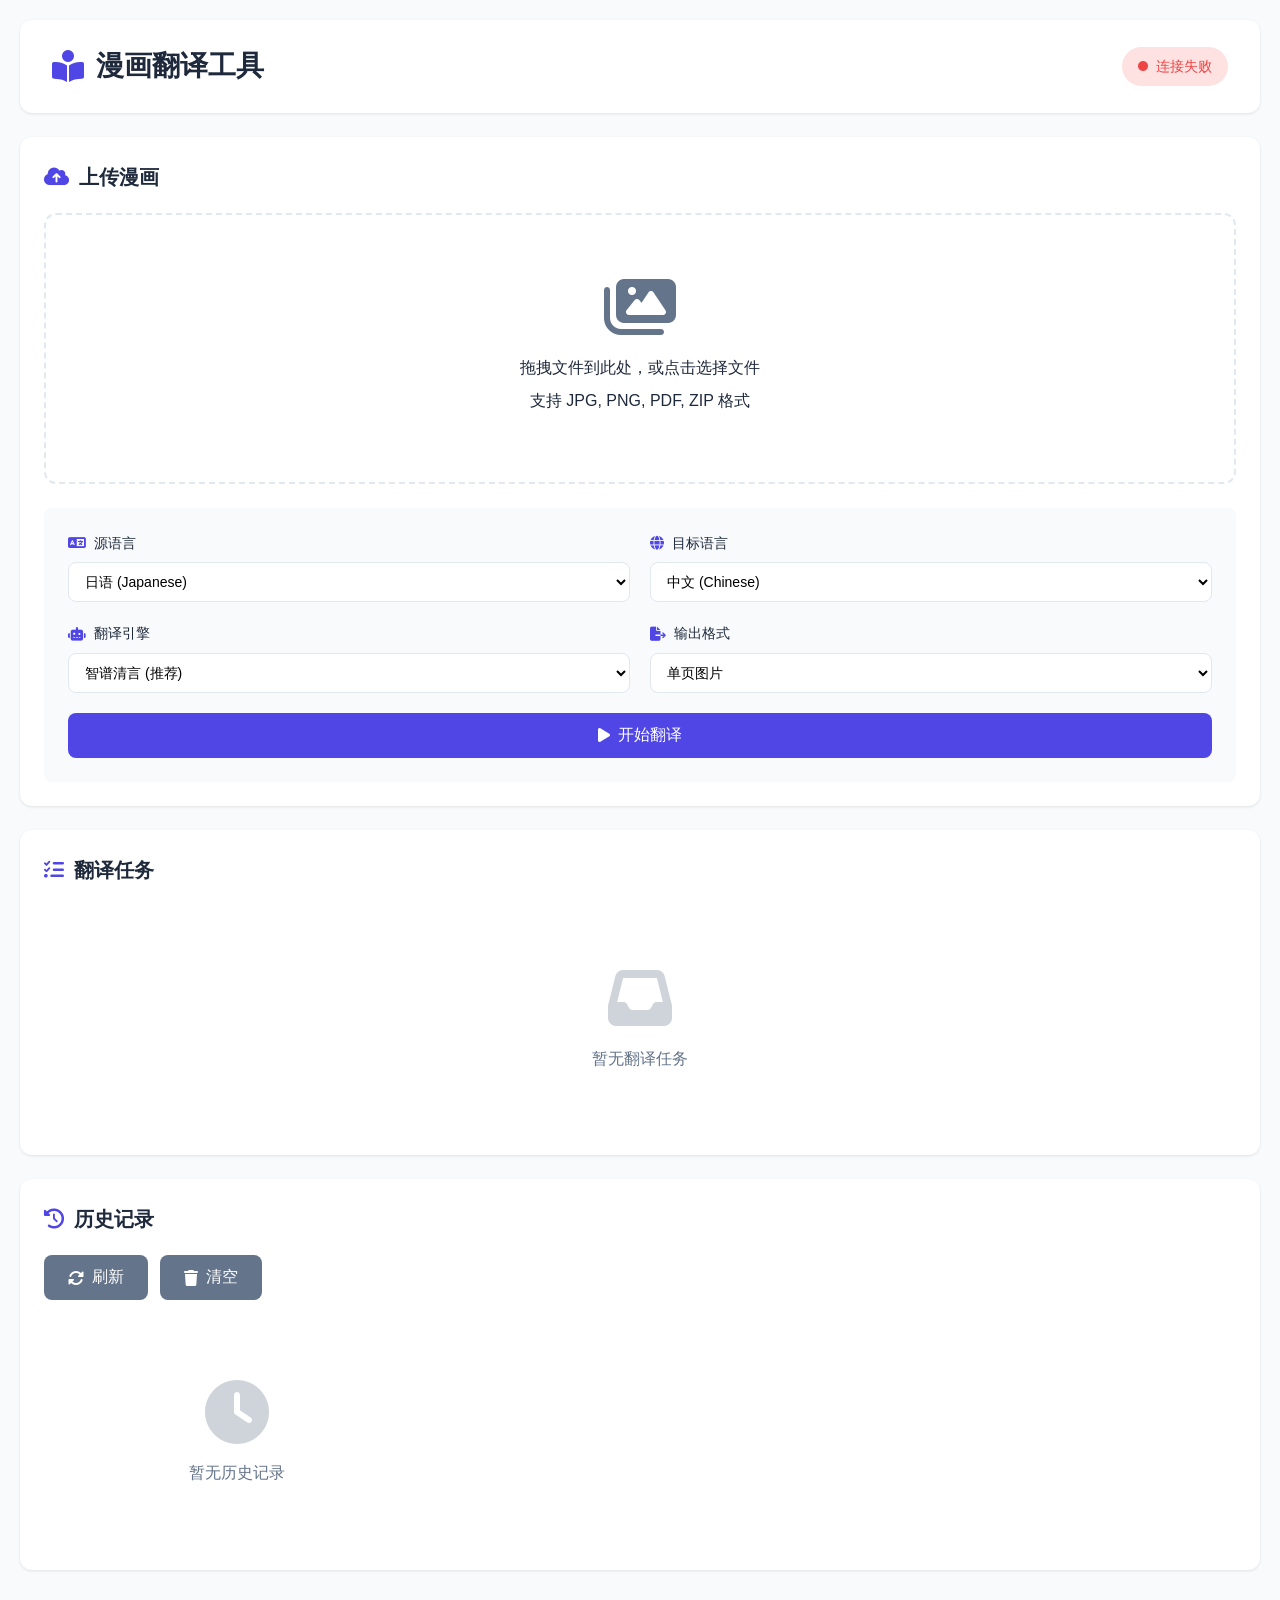
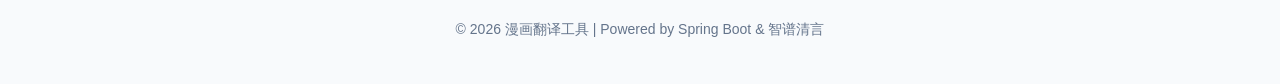
==== src/main/resources/static/index.html @ a0394111 "fea:update:front_end" ====
<!DOCTYPE html>
<html lang="zh-CN">
<head>
    <meta charset="UTF-8">
    <meta name="viewport" content="width=device-width, initial-scale=1.0">
    <title>漫画翻译工具 - Manga Translation</title>
    <link rel="stylesheet" href="css/style.css">
    <link rel="stylesheet" href="https://cdnjs.cloudflare.com/ajax/libs/font-awesome/6.4.0/css/all.min.css">
</head>
<body>
    <div class="container">
        <!-- 头部 -->
        <header class="header">
            <div class="logo">
                <i class="fas fa-book-reader"></i>
                <h1>漫画翻译工具</h1>
            </div>
            <div class="header-info">
                <span id="connection-status" class="status-badge">
                    <i class="fas fa-circle"></i> 连接正常
                </span>
            </div>
        </header>

        <!-- 主内容区 -->
        <main class="main-content">
            <!-- 上传区域 -->
            <section class="upload-section card">
                <h2><i class="fas fa-cloud-upload-alt"></i> 上传漫画</h2>
                <div class="upload-area" id="uploadArea">
                    <input type="file" id="fileInput" accept="image/*,.pdf,.zip" multiple hidden>
                    <div class="upload-placeholder">
                        <i class="fas fa-images"></i>
                        <p>拖拽文件到此处，或点击选择文件</p>
                        <p class="upload-hint">支持 JPG, PNG, PDF, ZIP 格式</p>
                    </div>
                </div>

                <!-- 翻译配置 -->
                <div class="config-section">
                    <div class="config-row">
                        <div class="config-item">
                            <label><i class="fas fa-language"></i> 源语言</label>
                            <select id="sourceLanguage">
                                <option value="ja">日语 (Japanese)</option>
                                <option value="en">英语 (English)</option>
                                <option value="ko">韩语 (Korean)</option>
                                <option value="zh">中文 (Chinese)</option>
                            </select>
                        </div>
                        <div class="config-item">
                            <label><i class="fas fa-globe"></i> 目标语言</label>
                            <select id="targetLanguage">
                                <option value="zh">中文 (Chinese)</option>
                                <option value="en">英语 (English)</option>
                                <option value="ja">日语 (Japanese)</option>
                                <option value="ko">韩语 (Korean)</option>
                            </select>
                        </div>
                    </div>

                    <div class="config-row">
                        <div class="config-item">
                            <label><i class="fas fa-robot"></i> 翻译引擎</label>
                            <select id="translationEngine">
                                <option value="ZHIPU">智谱清言 (推荐)</option>
                                <option value="OPENAI">OpenAI GPT-4</option>
                                <option value="CLAUDE">Claude 3.5</option>
                                <option value="DEEPSEEK">DeepSeek</option>
                            </select>
                        </div>
                        <div class="config-item">
                            <label><i class="fas fa-file-export"></i> 输出格式</label>
                            <select id="outputFormat">
                                <option value="SINGLE_IMAGE">单页图片</option>
                                <option value="MULTI_IMAGE">多页图片</option>
                                <option value="PDF">PDF文档</option>
                                <option value="EPUB">EPUB电子书</option>
                            </select>
                        </div>
                    </div>

                    <button class="btn-primary" id="startTranslation">
                        <i class="fas fa-play"></i> 开始翻译
                    </button>
                </div>
            </section>

            <!-- 任务列表 -->
            <section class="tasks-section card">
                <h2><i class="fas fa-tasks"></i> 翻译任务</h2>
                <div id="tasksList" class="tasks-list">
                    <div class="empty-state">
                        <i class="fas fa-inbox"></i>
                        <p>暂无翻译任务</p>
                    </div>
                </div>
            </section>

            <!-- 历史记录 -->
            <section class="history-section card">
                <h2><i class="fas fa-history"></i> 历史记录</h2>
                <div class="history-controls">
                    <button class="btn-secondary" id="refreshHistory">
                        <i class="fas fa-sync-alt"></i> 刷新
                    </button>
                    <button class="btn-secondary" id="clearHistory">
                        <i class="fas fa-trash"></i> 清空
                    </button>
                </div>
                <div id="historyList" class="history-list">
                    <div class="empty-state">
                        <i class="fas fa-clock"></i>
                        <p>暂无历史记录</p>
                    </div>
                </div>
            </section>
        </main>

        <!-- 底部 -->
        <footer class="footer">
            <p>&copy; 2026 漫画翻译工具 | Powered by Spring Boot & 智谱清言</p>
        </footer>
    </div>

    <!-- 进度弹窗 -->
    <div id="progressModal" class="modal">
        <div class="modal-content">
            <div class="modal-header">
                <h3><i class="fas fa-spinner fa-spin"></i> 翻译进行中</h3>
            </div>
            <div class="modal-body">
                <div class="progress-info">
                    <div class="progress-bar-container">
                        <div class="progress-bar" id="progressBar">
                            <span id="progressText">0%</span>
                        </div>
                    </div>
                    <p id="progressStage">准备中...</p>
                    <p id="progressDetail"></p>
                </div>
            </div>
        </div>
    </div>

    <!-- 通知容器 -->
    <div id="notificationContainer" class="notification-container"></div>

    <script src="js/app.js"></script>
</body>
</html>
---- src/main/resources/static/css/style.css ----
/* 全局样式 */
* {
    margin: 0;
    padding: 0;
    box-sizing: border-box;
}

:root {
    --primary-color: #4f46e5;
    --primary-hover: #4338ca;
    --secondary-color: #64748b;
    --success-color: #10b981;
    --warning-color: #f59e0b;
    --error-color: #ef4444;
    --bg-color: #f8fafc;
    --card-bg: #ffffff;
    --text-color: #1e293b;
    --text-secondary: #64748b;
    --border-color: #e2e8f0;
    --shadow: 0 1px 3px 0 rgba(0, 0, 0, 0.1);
    --shadow-lg: 0 10px 15px -3px rgba(0, 0, 0, 0.1);
}

body {
    font-family: -apple-system, BlinkMacSystemFont, 'Segoe UI', 'PingFang SC', 'Hiragino Sans GB',
        'Microsoft YaHei', sans-serif;
    background: var(--bg-color);
    color: var(--text-color);
    line-height: 1.6;
    min-height: 100vh;
}

.container {
    max-width: 1400px;
    margin: 0 auto;
    padding: 20px;
}

/* 头部 */
.header {
    background: var(--card-bg);
    padding: 24px 32px;
    border-radius: 12px;
    box-shadow: var(--shadow);
    margin-bottom: 24px;
    display: flex;
    justify-content: space-between;
    align-items: center;
}

.logo {
    display: flex;
    align-items: center;
    gap: 12px;
}

.logo i {
    font-size: 32px;
    color: var(--primary-color);
}

.logo h1 {
    font-size: 28px;
    font-weight: 700;
    color: var(--text-color);
}

.status-badge {
    display: inline-flex;
    align-items: center;
    gap: 8px;
    padding: 8px 16px;
    background: #f0fdf4;
    color: var(--success-color);
    border-radius: 20px;
    font-size: 14px;
    font-weight: 500;
}

.status-badge i {
    font-size: 10px;
    animation: pulse 2s infinite;
}

@keyframes pulse {
    0%, 100% { opacity: 1; }
    50% { opacity: 0.5; }
}

/* 卡片 */
.card {
    background: var(--card-bg);
    border-radius: 12px;
    padding: 24px;
    box-shadow: var(--shadow);
    margin-bottom: 24px;
}

.card h2 {
    font-size: 20px;
    font-weight: 600;
    margin-bottom: 20px;
    display: flex;
    align-items: center;
    gap: 10px;
    color: var(--text-color);
}

.card h2 i {
    color: var(--primary-color);
}

/* 上传区域 */
.upload-area {
    border: 2px dashed var(--border-color);
    border-radius: 12px;
    padding: 60px 20px;
    text-align: center;
    cursor: pointer;
    transition: all 0.3s ease;
    margin-bottom: 24px;
}

.upload-area:hover {
    border-color: var(--primary-color);
    background: #f8fafc;
}

.upload-area.drag-over {
    border-color: var(--primary-color);
    background: #eef2ff;
}

.upload-placeholder i {
    font-size: 64px;
    color: var(--secondary-color);
    margin-bottom: 16px;
}

.upload-placeholder p {
    font-size: 16px;
    color: var(--text-color);
    margin-bottom: 8px;
}

.upload-hint {
    font-size: 14px;
    color: var(--text-secondary);
}

/* 配置区域 */
.config-section {
    background: #f8fafc;
    border-radius: 8px;
    padding: 24px;
}

.config-row {
    display: grid;
    grid-template-columns: repeat(auto-fit, minmax(250px, 1fr));
    gap: 20px;
    margin-bottom: 20px;
}

.config-item label {
    display: flex;
    align-items: center;
    gap: 8px;
    font-size: 14px;
    font-weight: 500;
    color: var(--text-color);
    margin-bottom: 8px;
}

.config-item label i {
    color: var(--primary-color);
}

.config-item select {
    width: 100%;
    padding: 10px 12px;
    border: 1px solid var(--border-color);
    border-radius: 8px;
    font-size: 14px;
    background: white;
    cursor: pointer;
    transition: border-color 0.3s;
}

.config-item select:focus {
    outline: none;
    border-color: var(--primary-color);
}

/* 按钮 */
.btn-primary, .btn-secondary {
    padding: 12px 24px;
    border: none;
    border-radius: 8px;
    font-size: 16px;
    font-weight: 500;
    cursor: pointer;
    display: inline-flex;
    align-items: center;
    gap: 8px;
    transition: all 0.3s ease;
}

.btn-primary {
    background: var(--primary-color);
    color: white;
    width: 100%;
    justify-content: center;
}

.btn-primary:hover {
    background: var(--primary-hover);
    transform: translateY(-2px);
    box-shadow: var(--shadow-lg);
}

.btn-secondary {
    background: var(--secondary-color);
    color: white;
}

.btn-secondary:hover {
    background: #475569;
}

/* 任务列表 */
.tasks-list {
    display: flex;
    flex-direction: column;
    gap: 16px;
}

.task-item {
    background: #f8fafc;
    border-radius: 8px;
    padding: 20px;
    border-left: 4px solid var(--primary-color);
}

.task-header {
    display: flex;
    justify-content: space-between;
    align-items: center;
    margin-bottom: 12px;
}

.task-title {
    font-weight: 600;
    color: var(--text-color);
    display: flex;
    align-items: center;
    gap: 8px;
}

.task-status {
    padding: 4px 12px;
    border-radius: 12px;
    font-size: 12px;
    font-weight: 500;
}

.task-status.processing {
    background: #fef3c7;
    color: #92400e;
}

.task-status.completed {
    background: #d1fae5;
    color: #065f46;
}

.task-status.failed {
    background: #fee2e2;
    color: #991b1b;
}

.task-progress {
    margin: 12px 0;
}

.progress-bar-container {
    width: 100%;
    height: 8px;
    background: #e2e8f0;
    border-radius: 4px;
    overflow: hidden;
}

.progress-bar {
    height: 100%;
    background: linear-gradient(90deg, var(--primary-color), #7c3aed);
    border-radius: 4px;
    transition: width 0.3s ease;
    display: flex;
    align-items: center;
    justify-content: center;
    color: white;
    font-size: 10px;
    font-weight: 600;
}

.task-info {
    font-size: 14px;
    color: var(--text-secondary);
    margin-top: 8px;
}

.task-actions {
    display: flex;
    gap: 8px;
    margin-top: 12px;
}

.task-actions button {
    padding: 6px 12px;
    border: none;
    border-radius: 6px;
    font-size: 13px;
    cursor: pointer;
    display: flex;
    align-items: center;
    gap: 6px;
    transition: all 0.2s;
}

.btn-download {
    background: var(--success-color);
    color: white;
}

.btn-download:hover {
    background: #059669;
}

.btn-cancel {
    background: var(--error-color);
    color: white;
}

.btn-cancel:hover {
    background: #dc2626;
}

/* 历史记录 */
.history-controls {
    display: flex;
    gap: 12px;
    margin-bottom: 20px;
}

.history-list {
    display: grid;
    grid-template-columns: repeat(auto-fill, minmax(300px, 1fr));
    gap: 16px;
}

.history-item {
    background: #f8fafc;
    border-radius: 8px;
    padding: 16px;
    cursor: pointer;
    transition: all 0.3s;
}

.history-item:hover {
    transform: translateY(-2px);
    box-shadow: var(--shadow-lg);
}

.history-item-header {
    display: flex;
    align-items: center;
    gap: 8px;
    margin-bottom: 8px;
}

.history-item-header i {
    color: var(--primary-color);
}

.history-item-title {
    font-weight: 600;
    color: var(--text-color);
    font-size: 14px;
}

.history-item-info {
    font-size: 12px;
    color: var(--text-secondary);
    display: flex;
    flex-direction: column;
    gap: 4px;
}

/* 空状态 */
.empty-state {
    text-align: center;
    padding: 60px 20px;
    color: var(--text-secondary);
}

.empty-state i {
    font-size: 64px;
    margin-bottom: 16px;
    opacity: 0.3;
}

.empty-state p {
    font-size: 16px;
}

/* 模态框 */
.modal {
    display: none;
    position: fixed;
    top: 0;
    left: 0;
    width: 100%;
    height: 100%;
    background: rgba(0, 0, 0, 0.5);
    z-index: 1000;
    align-items: center;
    justify-content: center;
}

.modal.active {
    display: flex;
}

.modal-content {
    background: white;
    border-radius: 12px;
    width: 90%;
    max-width: 500px;
    box-shadow: var(--shadow-lg);
}

.modal-header {
    padding: 24px;
    border-bottom: 1px solid var(--border-color);
}

.modal-header h3 {
    display: flex;
    align-items: center;
    gap: 12px;
    color: var(--text-color);
}

.modal-body {
    padding: 24px;
}

.progress-info {
    text-align: center;
}

.progress-info .progress-bar-container {
    height: 24px;
    margin-bottom: 16px;
}

#progressStage {
    font-size: 16px;
    font-weight: 600;
    color: var(--text-color);
    margin-bottom: 8px;
}

#progressDetail {
    font-size: 14px;
    color: var(--text-secondary);
}

/* 通知 */
.notification-container {
    position: fixed;
    top: 20px;
    right: 20px;
    z-index: 2000;
}

.notification {
    background: white;
    border-radius: 8px;
    padding: 16px 20px;
    margin-bottom: 12px;
    box-shadow: var(--shadow-lg);
    display: flex;
    align-items: center;
    gap: 12px;
    min-width: 300px;
    animation: slideIn 0.3s ease;
}

@keyframes slideIn {
    from {
        transform: translateX(400px);
        opacity: 0;
    }
    to {
        transform: translateX(0);
        opacity: 1;
    }
}

.notification.success {
    border-left: 4px solid var(--success-color);
}

.notification.error {
    border-left: 4px solid var(--error-color);
}

.notification.warning {
    border-left: 4px solid var(--warning-color);
}

.notification i {
    font-size: 20px;
}

.notification.success i {
    color: var(--success-color);
}

.notification.error i {
    color: var(--error-color);
}

.notification.warning i {
    color: var(--warning-color);
}

/* 底部 */
.footer {
    text-align: center;
    padding: 24px;
    color: var(--text-secondary);
    font-size: 14px;
}

/* 响应式 */
@media (max-width: 768px) {
    .container {
        padding: 12px;
    }

    .header {
        flex-direction: column;
        gap: 16px;
        padding: 20px;
    }

    .config-row {
        grid-template-columns: 1fr;
    }

    .history-list {
        grid-template-columns: 1fr;
    }
}
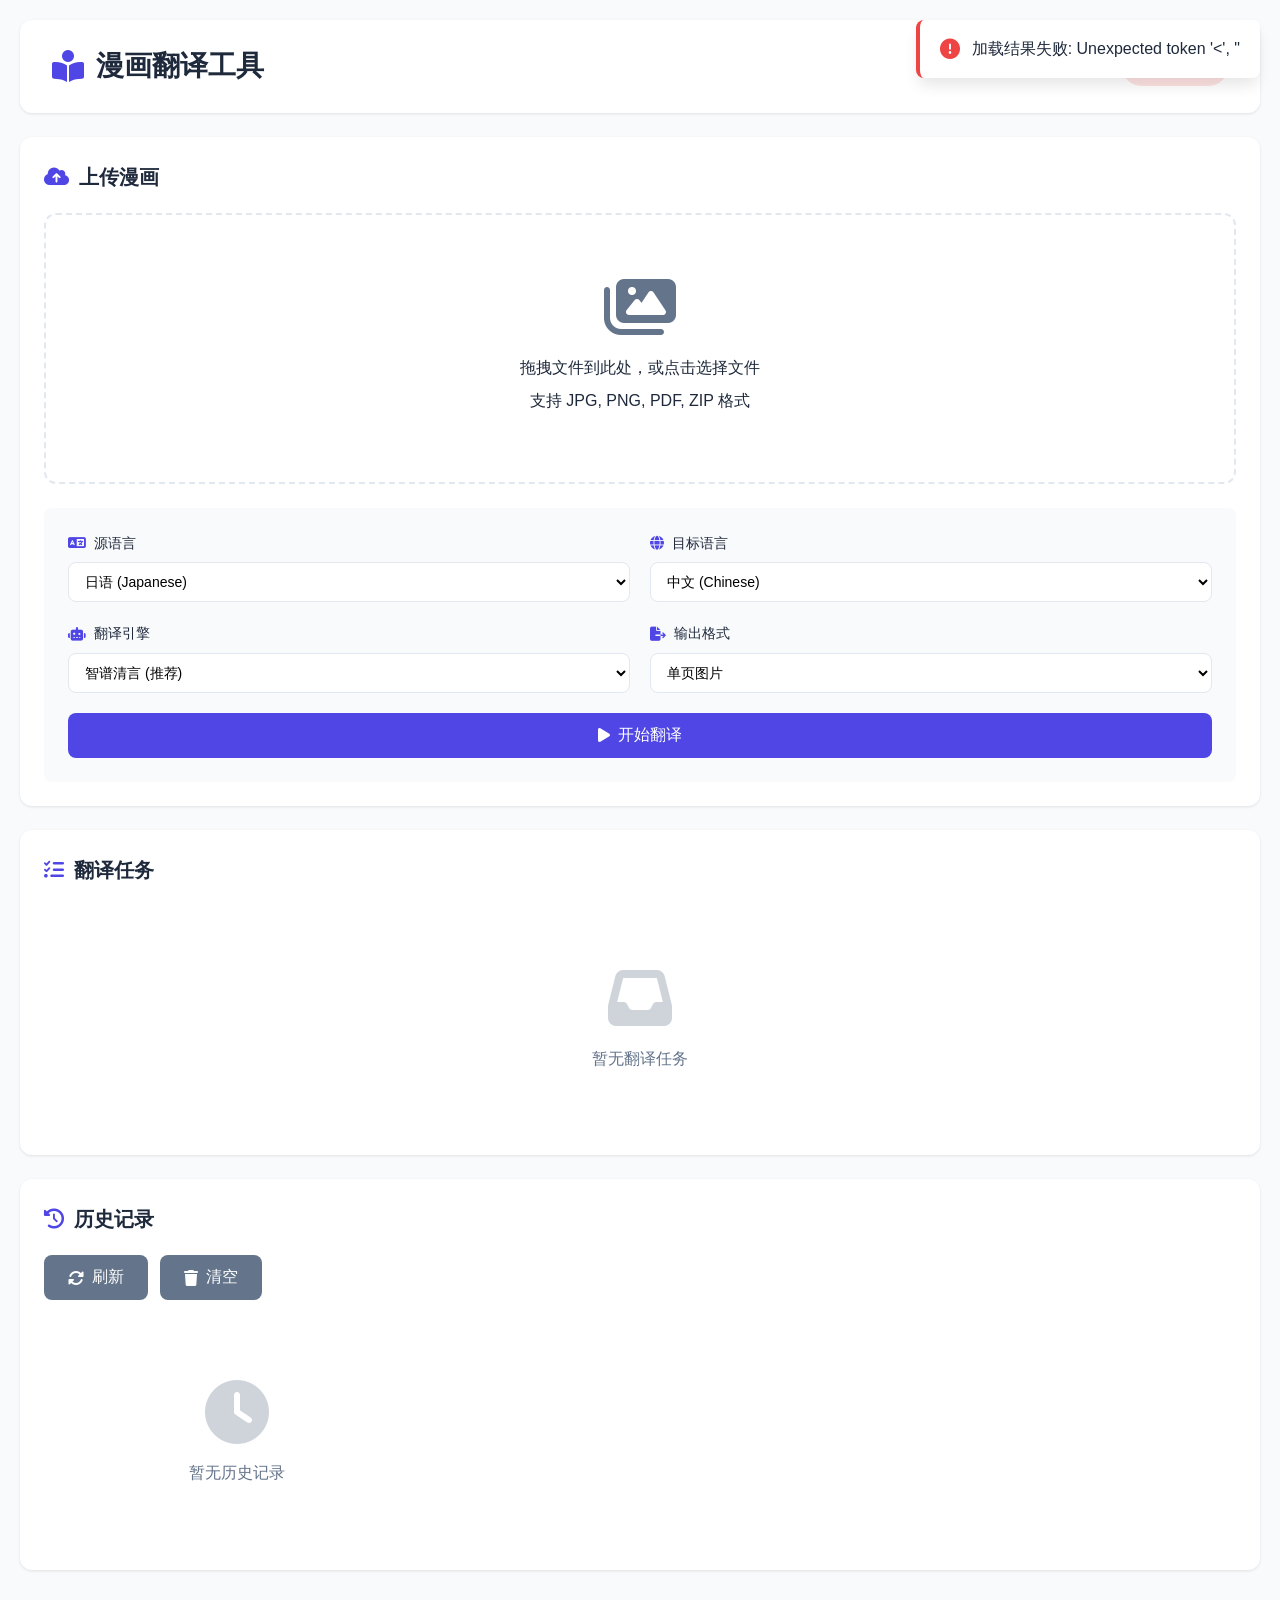
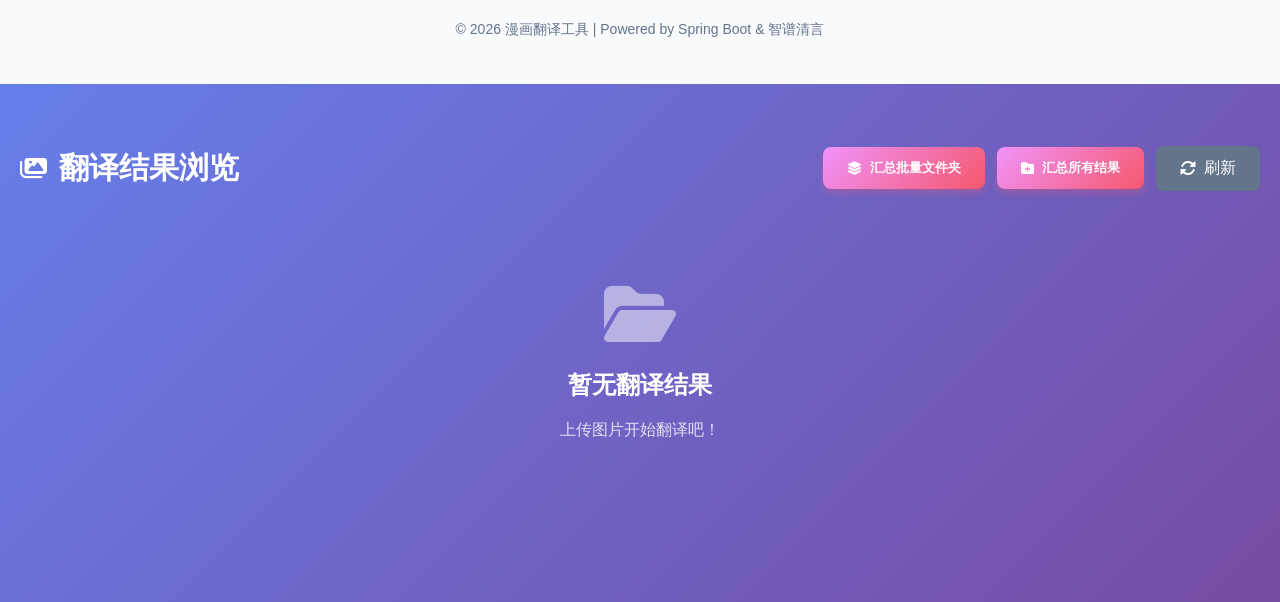
==== commit 8bf4f11f: "fea:finally succ" ====
--- a/src/main/resources/static/index.html
+++ b/src/main/resources/static/index.html
@@ -143,6 +143,40 @@
         </div>
     </div>
 
+    <!-- 翻译结果浏览区域 -->
+    <div class="results-section" id="resultsSection">
+        <div class="container">
+            <div class="section-header">
+                <h2><i class="fas fa-images"></i> 翻译结果浏览</h2>
+                <div class="section-header-actions">
+                    <button class="btn-collect" onclick="collectBatchFolderResults()">
+                        <i class="fas fa-layer-group"></i> 汇总批量文件夹
+                    </button>
+                    <button class="btn-collect" onclick="collectAllResults()">
+                        <i class="fas fa-folder-plus"></i> 汇总所有结果
+                    </button>
+                    <button class="btn-secondary" onclick="refreshResults()">
+                        <i class="fas fa-sync-alt"></i> 刷新
+                    </button>
+                </div>
+            </div>
+            
+            <div class="results-grid" id="resultsGrid">
+                <!-- 结果卡片将通过JavaScript动态加载 -->
+            </div>
+            
+            <div class="pagination" id="pagination">
+                <button class="btn-page" id="prevPage" onclick="goToPage(currentPage - 1)">
+                    <i class="fas fa-chevron-left"></i> 上一页
+                </button>
+                <div class="page-numbers" id="pageNumbers"></div>
+                <button class="btn-page" id="nextPage" onclick="goToPage(currentPage + 1)">
+                    下一页 <i class="fas fa-chevron-right"></i>
+                </button>
+            </div>
+        </div>
+    </div>
+
     <!-- 通知容器 -->
     <div id="notificationContainer" class="notification-container"></div>
 
--- a/src/main/resources/static/css/style.css
+++ b/src/main/resources/static/css/style.css
@@ -565,3 +565,456 @@
         grid-template-columns: 1fr;
     }
 }
+
+/* 对比视图样式 */
+.compare-modal {
+    position: fixed;
+    top: 0;
+    left: 0;
+    width: 100%;
+    height: 100%;
+    background: rgba(0, 0, 0, 0.75);
+    display: flex;
+    justify-content: center;
+    align-items: center;
+    z-index: 9999;
+    animation: fadeIn 0.3s ease;
+}
+
+.compare-container {
+    background: var(--card-bg);
+    border-radius: 16px;
+    width: 90%;
+    max-width: 1400px;
+    max-height: 90vh;
+    display: flex;
+    flex-direction: column;
+    box-shadow: var(--shadow-lg);
+    animation: slideUp 0.3s ease;
+}
+
+.compare-header {
+    padding: 24px 32px;
+    border-bottom: 1px solid var(--border-color);
+    display: flex;
+    justify-content: space-between;
+    align-items: center;
+}
+
+.compare-header h3 {
+    font-size: 1.5rem;
+    color: var(--text-color);
+    display: flex;
+    align-items: center;
+    gap: 12px;
+}
+
+.btn-close {
+    background: transparent;
+    border: none;
+    color: var(--text-secondary);
+    font-size: 1.5rem;
+    cursor: pointer;
+    padding: 8px;
+    transition: all 0.3s ease;
+    border-radius: 8px;
+}
+
+.btn-close:hover {
+    background: var(--bg-color);
+    color: var(--text-color);
+}
+
+.compare-content {
+    flex: 1;
+    display: grid;
+    grid-template-columns: 1fr 1fr;
+    gap: 24px;
+    padding: 32px;
+    overflow: auto;
+}
+
+.compare-image-panel {
+    display: flex;
+    flex-direction: column;
+    gap: 16px;
+}
+
+.compare-image-panel h4 {
+    font-size: 1.125rem;
+    color: var(--text-color);
+    font-weight: 600;
+}
+
+.image-wrapper {
+    flex: 1;
+    border: 2px solid var(--border-color);
+    border-radius: 12px;
+    overflow: hidden;
+    display: flex;
+    justify-content: center;
+    align-items: center;
+    background: var(--bg-color);
+    min-height: 500px;
+}
+
+.image-wrapper img {
+    max-width: 100%;
+    max-height: 100%;
+    object-fit: contain;
+}
+
+.loading-placeholder {
+    display: flex;
+    flex-direction: column;
+    align-items: center;
+    gap: 16px;
+    color: var(--text-secondary);
+    font-size: 1.125rem;
+}
+
+.loading-placeholder i {
+    font-size: 3rem;
+    color: var(--primary-color);
+}
+
+.compare-actions {
+    padding: 24px 32px;
+    border-top: 1px solid var(--border-color);
+    display: flex;
+    justify-content: flex-end;
+    gap: 12px;
+}
+
+.btn-compare {
+    background: var(--success-color);
+    color: white;
+    border: none;
+    padding: 10px 20px;
+    border-radius: 8px;
+    cursor: pointer;
+    font-size: 0.875rem;
+    font-weight: 500;
+    display: flex;
+    align-items: center;
+    gap: 8px;
+    transition: all 0.3s ease;
+}
+
+.btn-compare:hover {
+    background: #059669;
+    transform: translateY(-1px);
+    box-shadow: 0 4px 6px rgba(16, 185, 129, 0.25);
+}
+
+@keyframes fadeIn {
+    from {
+        opacity: 0;
+    }
+    to {
+        opacity: 1;
+    }
+}
+
+@keyframes slideUp {
+    from {
+        transform: translateY(20px);
+        opacity: 0;
+    }
+    to {
+        transform: translateY(0);
+        opacity: 1;
+    }
+}
+
+@media (max-width: 768px) {
+    .compare-content {
+        grid-template-columns: 1fr;
+    }
+}
+
+/* 翻译结果浏览样式 */
+.results-section {
+    padding: 40px 0;
+    background: linear-gradient(135deg, #667eea 0%, #764ba2 100%);
+    min-height: 400px;
+}
+
+.section-header {
+    display: flex;
+    justify-content: space-between;
+    align-items: center;
+    margin-bottom: 30px;
+}
+
+.section-header h2 {
+    color: white;
+    font-size: 1.875rem;
+    font-weight: 700;
+    display: flex;
+    align-items: center;
+    gap: 12px;
+}
+
+.section-header h2 i {
+    font-size: 1.5rem;
+}
+
+.results-grid {
+    display: grid;
+    grid-template-columns: repeat(auto-fill, minmax(280px, 1fr));
+    gap: 24px;
+    margin-bottom: 40px;
+}
+
+.result-card {
+    background: white;
+    border-radius: 16px;
+    overflow: hidden;
+    box-shadow: 0 4px 6px rgba(0, 0, 0, 0.1);
+    transition: all 0.3s ease;
+    cursor: pointer;
+}
+
+.result-card:hover {
+    transform: translateY(-5px);
+    box-shadow: 0 12px 24px rgba(0, 0, 0, 0.15);
+}
+
+.result-card-image {
+    width: 100%;
+    height: 220px;
+    overflow: hidden;
+    position: relative;
+    background: var(--bg-color);
+}
+
+.result-card-image img {
+    width: 100%;
+    height: 100%;
+    object-fit: cover;
+    transition: transform 0.3s ease;
+}
+
+.result-card:hover .result-card-image img {
+    transform: scale(1.05);
+}
+
+.result-card-badge {
+    position: absolute;
+    top: 12px;
+    right: 12px;
+    background: var(--primary-color);
+    color: white;
+    padding: 6px 12px;
+    border-radius: 20px;
+    font-size: 0.75rem;
+    font-weight: 600;
+}
+
+.result-card-content {
+    padding: 16px;
+}
+
+.result-card-title {
+    font-size: 1rem;
+    font-weight: 600;
+    color: var(--text-color);
+    margin-bottom: 8px;
+    white-space: nowrap;
+    overflow: hidden;
+    text-overflow: ellipsis;
+}
+
+.result-card-meta {
+    display: flex;
+    flex-direction: column;
+    gap: 4px;
+    font-size: 0.875rem;
+    color: var(--secondary-text);
+}
+
+.result-card-actions {
+    display: flex;
+    gap: 8px;
+    margin-top: 12px;
+}
+
+.btn-card {
+    flex: 1;
+    padding: 8px 12px;
+    border: none;
+    border-radius: 8px;
+    font-size: 0.875rem;
+    font-weight: 600;
+    cursor: pointer;
+    transition: all 0.3s ease;
+    display: flex;
+    align-items: center;
+    justify-content: center;
+    gap: 6px;
+}
+
+.btn-view {
+    background: var(--primary-color);
+    color: white;
+}
+
+.btn-view:hover {
+    background: var(--primary-hover);
+    transform: translateY(-1px);
+}
+
+.btn-download {
+    background: var(--success-color);
+    color: white;
+}
+
+.btn-download:hover {
+    background: #27ae60;
+    transform: translateY(-1px);
+}
+
+/* 分页样式 */
+.pagination {
+    display: flex;
+    justify-content: center;
+    align-items: center;
+    gap: 12px;
+    margin-top: 40px;
+}
+
+.btn-page {
+    background: white;
+    color: var(--primary-color);
+    border: 2px solid var(--primary-color);
+    padding: 10px 20px;
+    border-radius: 8px;
+    font-weight: 600;
+    cursor: pointer;
+    transition: all 0.3s ease;
+    display: flex;
+    align-items: center;
+    gap: 8px;
+}
+
+.btn-page:hover:not(:disabled) {
+    background: var(--primary-color);
+    color: white;
+    transform: translateY(-2px);
+}
+
+.btn-page:disabled {
+    opacity: 0.5;
+    cursor: not-allowed;
+}
+
+.page-numbers {
+    display: flex;
+    gap: 8px;
+}
+
+.page-number {
+    background: white;
+    color: var(--text-color);
+    border: 2px solid transparent;
+    padding: 10px 16px;
+    border-radius: 8px;
+    font-weight: 600;
+    cursor: pointer;
+    transition: all 0.3s ease;
+    min-width: 44px;
+    text-align: center;
+}
+
+.page-number:hover {
+    border-color: var(--primary-color);
+    color: var(--primary-color);
+}
+
+.page-number.active {
+    background: var(--primary-color);
+    color: white;
+    border-color: var(--primary-color);
+}
+
+.results-empty {
+    text-align: center;
+    padding: 60px 20px;
+    color: white;
+}
+
+.results-empty i {
+    font-size: 4rem;
+    margin-bottom: 20px;
+    opacity: 0.5;
+}
+
+.results-empty h3 {
+    font-size: 1.5rem;
+    margin-bottom: 12px;
+}
+
+.results-empty p {
+    font-size: 1rem;
+    opacity: 0.8;
+}
+
+/* 汇总按钮样式 */
+.section-header-actions {
+    display: flex;
+    gap: 12px;
+    align-items: center;
+}
+
+.btn-collect {
+    background: linear-gradient(135deg, #f093fb 0%, #f5576c 100%);
+    color: white;
+    border: none;
+    padding: 12px 24px;
+    border-radius: 8px;
+    font-weight: 600;
+    cursor: pointer;
+    transition: all 0.3s ease;
+    display: flex;
+    align-items: center;
+    gap: 8px;
+    box-shadow: 0 4px 6px rgba(245, 87, 108, 0.3);
+}
+
+.btn-collect:hover {
+    transform: translateY(-2px);
+    box-shadow: 0 6px 12px rgba(245, 87, 108, 0.4);
+}
+
+.btn-collect:active {
+    transform: translateY(0);
+}
+
+@media (max-width: 768px) {
+    .results-grid {
+        grid-template-columns: repeat(auto-fill, minmax(240px, 1fr));
+    }
+    
+    .pagination {
+        flex-direction: column;
+        gap: 16px;
+    }
+    
+    .section-header {
+        flex-direction: column;
+        gap: 16px;
+        align-items: flex-start;
+    }
+    
+    .section-header-actions {
+        width: 100%;
+        flex-direction: column;
+    }
+    
+    .btn-collect,
+    .btn-secondary {
+        width: 100%;
+        justify-content: center;
+    }
+}
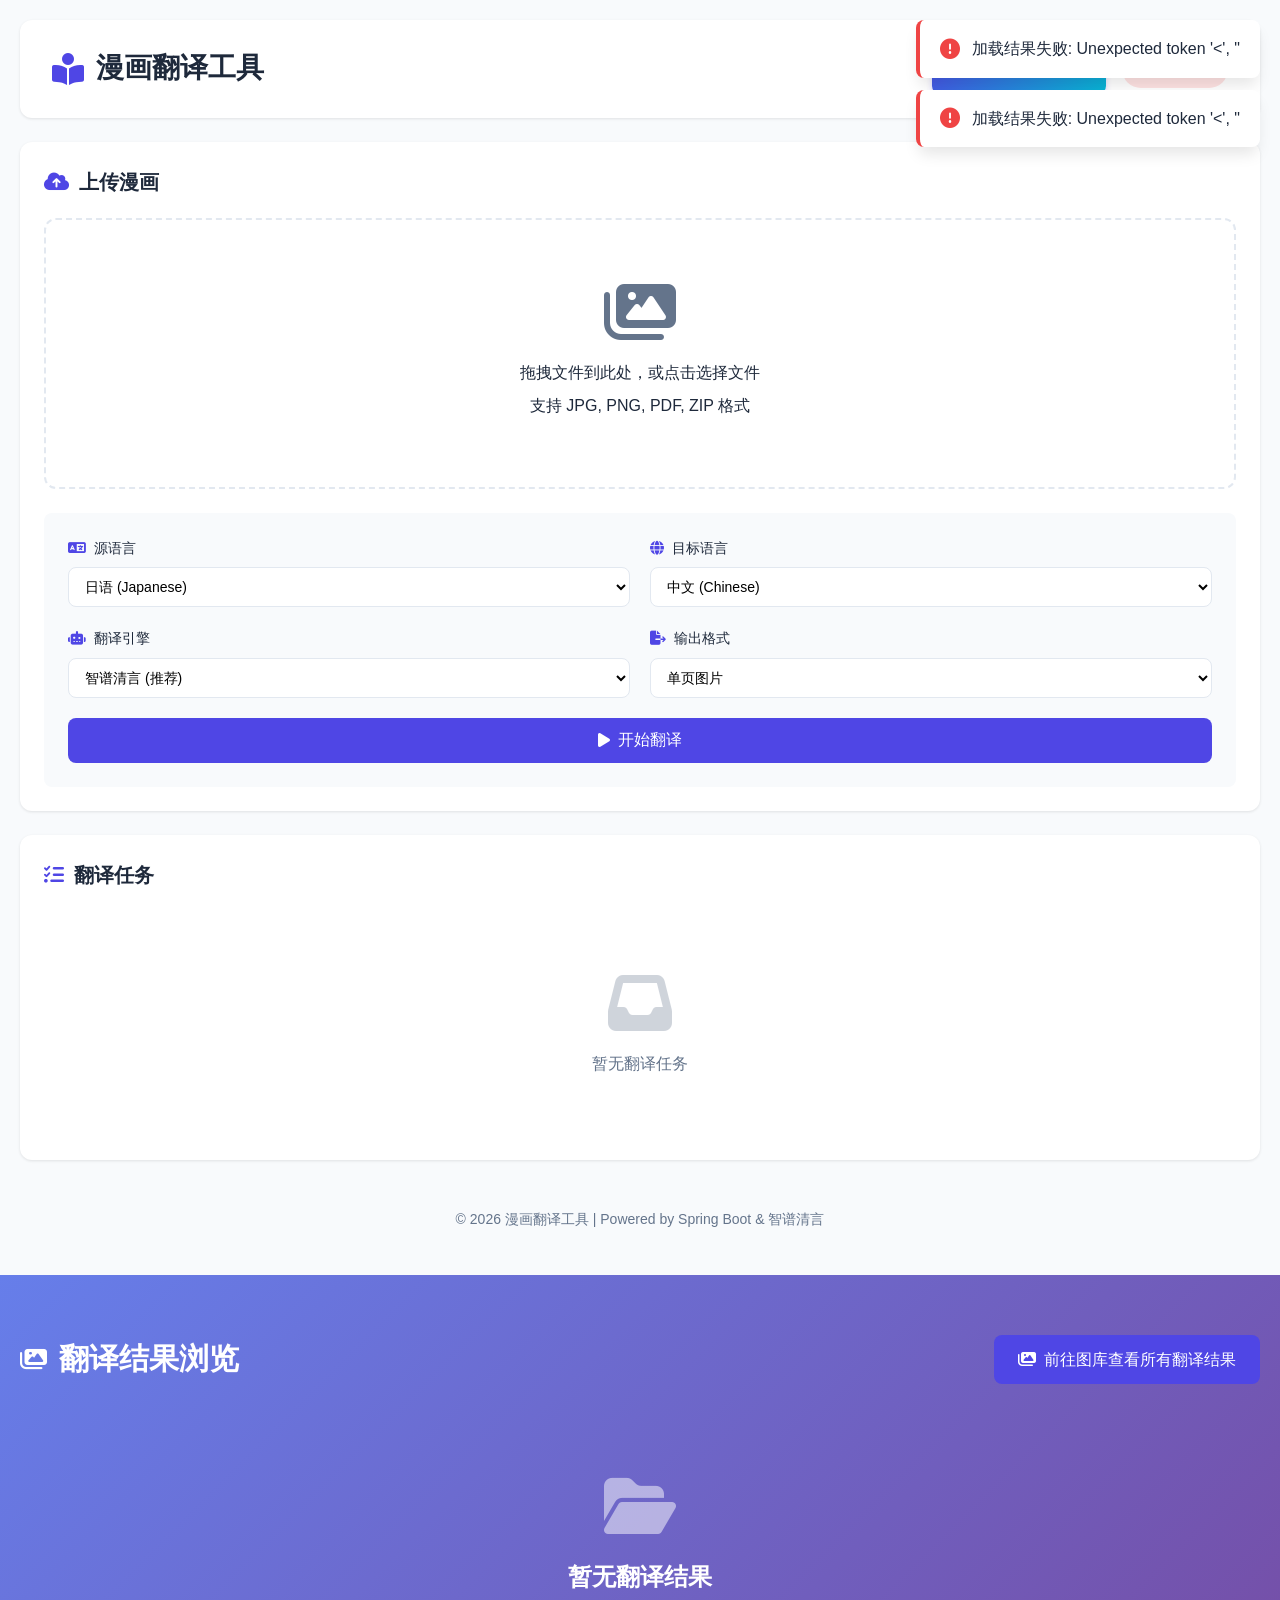
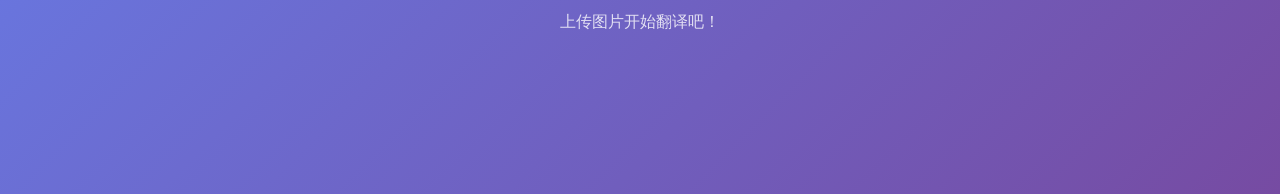
==== commit a69c6fd2: "fea:finish funcgit add .!" ====
--- a/src/main/resources/static/index.html
+++ b/src/main/resources/static/index.html
@@ -16,6 +16,9 @@
                 <h1>漫画翻译工具</h1>
             </div>
             <div class="header-info">
+                <a href="gallery.html" class="gallery-link">
+                    <i class="fas fa-images"></i> 查看翻译结果
+                </a>
                 <span id="connection-status" class="status-badge">
                     <i class="fas fa-circle"></i> 连接正常
                 </span>
@@ -97,8 +100,8 @@
                 </div>
             </section>
 
-            <!-- 历史记录 -->
-            <section class="history-section card">
+            <!-- 历史记录 - 已隐藏 -->
+            <section class="history-section card" style="display: none;">
                 <h2><i class="fas fa-history"></i> 历史记录</h2>
                 <div class="history-controls">
                     <button class="btn-secondary" id="refreshHistory">
@@ -149,20 +152,22 @@
             <div class="section-header">
                 <h2><i class="fas fa-images"></i> 翻译结果浏览</h2>
                 <div class="section-header-actions">
-                    <button class="btn-collect" onclick="collectBatchFolderResults()">
-                        <i class="fas fa-layer-group"></i> 汇总批量文件夹
-                    </button>
-                    <button class="btn-collect" onclick="collectAllResults()">
-                        <i class="fas fa-folder-plus"></i> 汇总所有结果
-                    </button>
-                    <button class="btn-secondary" onclick="refreshResults()">
-                        <i class="fas fa-sync-alt"></i> 刷新
-                    </button>
+                    <a href="gallery.html" class="btn-primary" style="text-decoration: none;">
+                        <i class="fas fa-images"></i> 前往图库查看所有翻译结果
+                    </a>
                 </div>
             </div>
             
             <div class="results-grid" id="resultsGrid">
-                <!-- 结果卡片将通过JavaScript动态加载 -->
+                <!-- 结果卡片将通过JavaScript动态加载，或显示提示信息 -->
+                <div class="results-empty" style="grid-column: 1 / -1; text-align: center; padding: 60px 20px;">
+                    <i class="fas fa-folder-open" style="font-size: 48px; color: #ccc; margin-bottom: 20px;"></i>
+                    <h3>查看翻译结果</h3>
+                    <p style="color: #666; margin: 20px 0;">所有翻译完成的图片都已保存到文件系统中</p>
+                    <a href="gallery.html" class="btn-primary" style="text-decoration: none; display: inline-block;">
+                        <i class="fas fa-images"></i> 打开图库浏览
+                    </a>
+                </div>
             </div>
             
             <div class="pagination" id="pagination">
--- a/src/main/resources/static/css/style.css
+++ b/src/main/resources/static/css/style.css
@@ -65,6 +65,35 @@
     color: var(--text-color);
 }
 
+.header-info {
+    display: flex;
+    align-items: center;
+    gap: 1rem;
+}
+
+.gallery-link {
+    display: inline-flex;
+    align-items: center;
+    gap: 0.5rem;
+    padding: 0.75rem 1.5rem;
+    background: linear-gradient(135deg, var(--primary-color), #06b6d4);
+    color: white;
+    text-decoration: none;
+    border-radius: 0.5rem;
+    font-weight: 600;
+    transition: all 0.3s;
+    box-shadow: 0 4px 6px -1px rgba(79, 70, 229, 0.3);
+}
+
+.gallery-link:hover {
+    transform: translateY(-2px);
+    box-shadow: 0 10px 15px -3px rgba(79, 70, 229, 0.4);
+}
+
+.gallery-link i {
+    font-size: 1.2rem;
+}
+
 .status-badge {
     display: inline-flex;
     align-items: center;
@@ -707,6 +736,26 @@
     box-shadow: 0 4px 6px rgba(16, 185, 129, 0.25);
 }
 
+.btn-view-gallery {
+    background: linear-gradient(135deg, var(--primary-color), #06b6d4);
+    color: white;
+    border: none;
+    padding: 10px 20px;
+    border-radius: 8px;
+    cursor: pointer;
+    font-size: 0.875rem;
+    font-weight: 500;
+    display: flex;
+    align-items: center;
+    gap: 8px;
+    transition: all 0.3s ease;
+}
+
+.btn-view-gallery:hover {
+    transform: translateY(-1px);
+    box-shadow: 0 4px 6px rgba(79, 70, 229, 0.4);
+}
+
 @keyframes fadeIn {
     from {
         opacity: 0;
